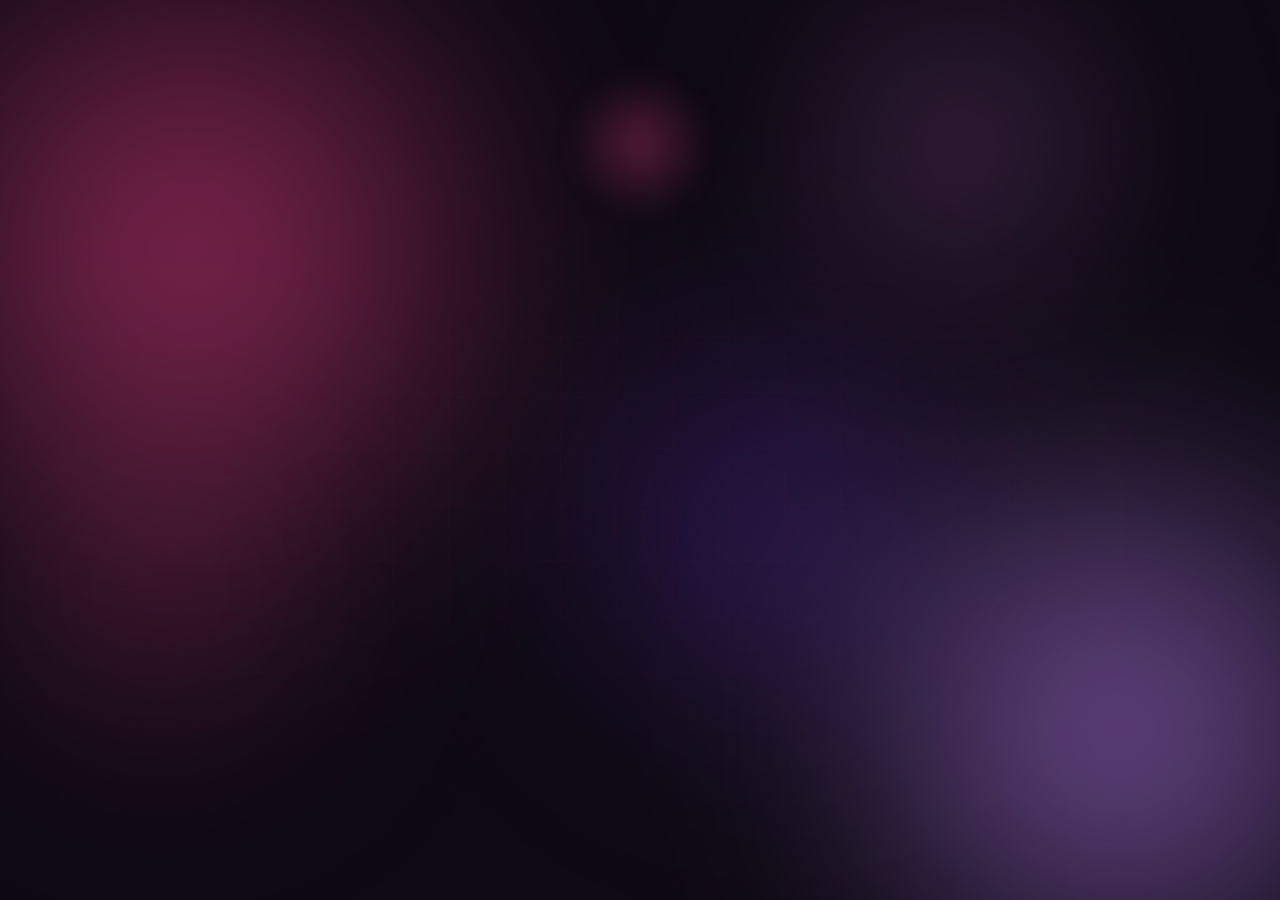
==== finley/index.html @ 8543809e "finley" ====
<!doctype html>
<html lang="en">
<head>
  <meta charset="UTF-8" />
  <meta name="viewport" content="width=device-width, initial-scale=1.0" />
  <title>Finley</title>
  <meta name="description" content="Finley Bio" />
  <meta property="og:type"        content="website" />
  <meta property="og:url"         content="https://lutschmeineeier.com/finley/" />
  <meta property="og:title"       content="Finley" />
  <meta property="og:description" content="Finley Bio" />
  <meta property="og:image"       content="https://lutschmeineeier.com/img/pfp.png" />
  <link rel="preconnect" href="https://fonts.googleapis.com" />
  <link rel="preconnect" href="https://fonts.gstatic.com" crossorigin />
  <link href="https://fonts.googleapis.com/css2?family=Syne:wght@400;500;600;700;800&family=DM+Sans:ital,opsz,wght@0,9..40,300;0,9..40,400;0,9..40,500;1,9..40,300&display=swap" rel="stylesheet" />
  <link rel="stylesheet" href="css/style.css" />
</head>
<body>
  <!-- Aurora -->
  <div class="aurora">
    <div class="aurora-blob"></div>
    <div class="aurora-blob"></div>
    <div class="aurora-blob"></div>
    <div class="aurora-blob"></div>
    <div class="aurora-blob"></div>
  </div>
  <!-- Mesh grid -->
  <div class="mesh"></div>
  <!-- Toast -->
  <div class="toast" id="toast">Copied!</div>

  <div class="wrap">
    <!-- Hero -->
    <section class="hero">
      <div class="avatar-shell">
        <div class="avatar-glow"></div>
        <div class="avatar" data-a id="s-initial"></div>
      </div>
      <h1 class="name" data-a id="s-name"></h1>
      <p class="bio" data-a id="s-bio"></p>
      <div class="socials" data-a id="s-socials"></div>
    </section>

    <!-- Discord Card -->
    <div class="dc" id="dc">
      <div class="dc-left">
        <div class="dc-avwrap">
          <img class="dc-av" id="dc-av" alt="avatar" />
          <span class="dc-dot offline" id="dc-dot"></span>
        </div>
        <div class="dc-info">
          <div class="dc-nameline">
            <span class="dc-name" id="dc-name"></span>
          </div>
          <div class="dc-sub">
            <span class="dc-handle" id="dc-handle"></span>
          </div>
        </div>
      </div>
      <span class="dc-clan" id="dc-clan">
        <img class="dc-clan-badge" id="dc-clan-badge" alt="" />
        <span id="dc-clan-tag"></span>
      </span>
    </div>

    <div class="dc-activity-bar" id="dc-activity-bar">
      <div id="dc-activity"></div>
    </div>

    <footer data-a id="s-footer"></footer>
  </div>

  <script src="js/icons.js"></script>
  <script src="js/config.js"></script>
  <script src="js/render.js"></script>
  <script src="js/lanyard.js"></script>
  <script src="js/main.js"></script>
</body>
</html>
---- finley/css/style.css ----
/* ── TOKENS ── */
:root {
  --bg:       #0d0812;
  --card:     #150e1c;
  --card2:    #1a1124;
  --border:   rgba(244,63,138,0.10);
  --border2:  rgba(255,255,255,0.05);
  --pink:     #f43f8a;
  --lavender: #c084fc;
  --white:    #f5eeff;
  --muted:    #6b5080;
  --text:     #a08ab8;
}

*, *::before, *::after { box-sizing: border-box; margin: 0; padding: 0; }
html { scroll-behavior: smooth; }

body {
  background: var(--bg);
  color: var(--text);
  font-family: "DM Sans", sans-serif;
  min-height: 100vh;
  overflow-x: hidden;
}

/* ── GRAIN ── */
body::after {
  content: "";
  position: fixed;
  inset: 0;
  background-image: url("data:image/svg+xml,%3Csvg xmlns='http://www.w3.org/2000/svg' width='200' height='200'%3E%3Cfilter id='n'%3E%3CfeTurbulence type='fractalNoise' baseFrequency='0.75' numOctaves='4' stitchTiles='stitch'/%3E%3C/filter%3E%3Crect width='200' height='200' filter='url(%23n)' opacity='0.04'/%3E%3C/svg%3E");
  pointer-events: none;
  z-index: 9998;
  opacity: 0.5;
}

/* ── AURORA BLOBS ── */
.aurora {
  position: fixed;
  inset: 0;
  z-index: 0;
  pointer-events: none;
  overflow: hidden;
}

.aurora-blob {
  position: absolute;
  border-radius: 50%;
  filter: blur(80px);
  opacity: 0.55;
  mix-blend-mode: screen;
  will-change: transform;
}

.aurora-blob:nth-child(1) {
  width: 60vw; height: 60vw;
  background: radial-gradient(circle, #f43f8a 0%, transparent 70%);
  top: -15%; left: -15%;
  animation: drift1 18s ease-in-out infinite alternate;
}
.aurora-blob:nth-child(2) {
  width: 55vw; height: 55vw;
  background: radial-gradient(circle, #c084fc 0%, transparent 70%);
  bottom: -20%; right: -15%;
  animation: drift2 22s ease-in-out infinite alternate;
}
.aurora-blob:nth-child(3) {
  width: 40vw; height: 40vw;
  background: radial-gradient(circle, #7c3aed 0%, transparent 70%);
  top: 30%; left: 40%;
  opacity: 0.3;
  animation: drift3 26s ease-in-out infinite alternate;
}
.aurora-blob:nth-child(4) {
  width: 35vw; height: 35vw;
  background: radial-gradient(circle, #f43f8a 0%, transparent 70%);
  bottom: 10%; left: -5%;
  opacity: 0.2;
  animation: drift4 20s ease-in-out infinite alternate;
}
.aurora-blob:nth-child(5) {
  width: 30vw; height: 30vw;
  background: radial-gradient(circle, #e879f9 0%, transparent 70%);
  top: -5%; right: 10%;
  opacity: 0.25;
  animation: drift1 15s ease-in-out infinite alternate-reverse;
}

@keyframes drift1 {
  from { transform: translate(0, 0) scale(1); }
  to   { transform: translate(8vw, 10vh) scale(1.12); }
}
@keyframes drift2 {
  from { transform: translate(0, 0) scale(1); }
  to   { transform: translate(-10vw, -8vh) scale(1.08); }
}
@keyframes drift3 {
  from { transform: translate(0, 0) scale(1); }
  to   { transform: translate(-6vw, 12vh) scale(0.9); }
}
@keyframes drift4 {
  from { transform: translate(0, 0) scale(1); }
  to   { transform: translate(12vw, -6vh) scale(1.15); }
}

/* ── MESH GRID ── */
body .mesh {
  position: fixed;
  inset: 0;
  z-index: 0;
  pointer-events: none;
  background-image:
    linear-gradient(rgba(244,63,138,0.04) 1px, transparent 1px),
    linear-gradient(90deg, rgba(244,63,138,0.04) 1px, transparent 1px);
  background-size: 56px 56px;
  mask-image: radial-gradient(ellipse 70% 70% at 50% 50%, black 20%, transparent 100%);
  -webkit-mask-image: radial-gradient(ellipse 70% 70% at 50% 50%, black 20%, transparent 100%);
  opacity: 0.6;
}

/* ── LAYOUT ── */
.wrap {
  position: relative;
  z-index: 1;
  max-width: 780px;
  margin: 0 auto;
  padding: 0 28px;
}

/* ── HERO ── */
.hero {
  padding: 90px 0 60px;
  text-align: center;
  display: flex;
  flex-direction: column;
  align-items: center;
}

/* ── AVATAR ── */
.avatar-shell {
  position: relative;
  width: 108px;
  height: 108px;
  margin-bottom: 28px;
}

.avatar-glow {
  position: absolute;
  inset: -18px;
  border-radius: 50%;
  background: radial-gradient(circle, rgba(244,63,138,0.30) 0%, transparent 70%);
  filter: blur(12px);
  animation: pulse-glow 4s ease-in-out infinite;
}

@keyframes pulse-glow {
  0%, 100% { opacity: 0.6; transform: scale(1); }
  50%       { opacity: 1;   transform: scale(1.12); }
}

@property --ring-angle {
  syntax: '<angle>';
  inherits: false;
  initial-value: 0deg;
}

.avatar {
  position: relative;
  width: 108px;
  height: 108px;
  border-radius: 50%;
  display: flex;
  align-items: center;
  justify-content: center;
  font-size: 40px;
  font-weight: 800;
  color: var(--pink);
  padding: 3px;
  background:
    linear-gradient(var(--bg), var(--bg)) padding-box,
    linear-gradient(var(--ring-angle, 0deg), #f43f8a, #c084fc, #f43f8a) border-box;
  border: 3px solid transparent;
  animation: bob 5s ease-in-out infinite, ring-spin 3s linear infinite;
  cursor: pointer;
}

@keyframes ring-spin { to { --ring-angle: 360deg; } }
@keyframes bob {
  0%, 100% { transform: translateY(0); }
  50%       { transform: translateY(-6px); }
}

@keyframes avatar-pop {
  0%   { transform: scale(1); }
  40%  { transform: scale(1.18) rotate(-6deg); }
  70%  { transform: scale(0.94) rotate(4deg); }
  100% { transform: scale(1) rotate(0deg); }
}
.avatar.popping { animation: avatar-pop 0.4s ease, ring-spin 3s linear infinite !important; }

/* ── NAME ── */
.name {
  font-family: "Syne", sans-serif;
  font-size: clamp(72px, 18vw, 120px);
  font-weight: 800;
  letter-spacing: -4px;
  color: var(--white);
  line-height: 0.9;
  margin-bottom: 18px;
  background: linear-gradient(135deg, #fff 30%, var(--lavender) 70%, var(--pink) 100%);
  -webkit-background-clip: text;
  -webkit-text-fill-color: transparent;
  background-clip: text;
}

.bio {
  font-size: 15px;
  color: var(--muted);
  margin-bottom: 36px;
  letter-spacing: 0.01em;
  min-height: 22px;
}

/* ── SOCIALS ── */
.socials {
  display: flex;
  justify-content: center;
  gap: 7px;
  flex-wrap: wrap;
  max-width: 480px;
}

.tooltip-wrap { position: relative; display: inline-flex; }

.social {
  display: flex;
  align-items: center;
  gap: 7px;
  padding: 0 14px 0 11px;
  height: 36px;
  border-radius: 100px;
  background: rgba(255,255,255,0.035);
  border: 1px solid rgba(255,255,255,0.07);
  color: var(--text);
  text-decoration: none;
  font-size: 12.5px;
  font-weight: 500;
  letter-spacing: 0.01em;
  white-space: nowrap;
  transition: background 0.18s, border-color 0.18s, color 0.18s, transform 0.18s, box-shadow 0.18s;
  position: relative;
  overflow: hidden;
}

.social::before {
  content: '';
  position: absolute;
  inset: 0;
  background: linear-gradient(135deg, rgba(244,63,138,0.12), rgba(192,132,252,0.08));
  opacity: 0;
  transition: opacity 0.2s;
}

.social:hover {
  border-color: rgba(244,63,138,0.28);
  color: var(--white);
  transform: translateY(-2px);
  box-shadow: 0 6px 20px rgba(244,63,138,0.12);
}
.social:hover::before { opacity: 1; }

.social svg {
  width: 14px;
  height: 14px;
  fill: currentColor;
  flex-shrink: 0;
  position: relative;
  z-index: 1;
  opacity: 0.75;
  transition: opacity 0.18s;
}
.social:hover svg { opacity: 1; }
.social span { position: relative; z-index: 1; }

.tooltip { display: none; }
.tooltip-wrap { display: inline-flex; }

/* ── DISCORD CARD ── */
.dc {
  position: relative;
  display: flex;
  align-items: center;
  justify-content: space-between;
  gap: 16px;
  background: rgba(18,11,26,0.65);
  backdrop-filter: blur(20px);
  -webkit-backdrop-filter: blur(20px);
  border: 1px solid rgba(244,63,138,0.12);
  border-radius: 20px;
  padding: 18px 20px;
  margin: 28px 0 0;
  opacity: 0;
  transition: opacity 0.4s ease;
  overflow: hidden;
}

/* gradient top line */
.dc::before {
  content: '';
  position: absolute;
  top: 0; left: 0; right: 0;
  height: 1px;
  background: linear-gradient(90deg, transparent, rgba(244,63,138,0.6), rgba(192,132,252,0.6), transparent);
}

.dc.ready { opacity: 1; }

.dc-left { display: flex; align-items: center; gap: 14px; min-width: 0; }
.dc-avwrap { position: relative; flex-shrink: 0; }

.dc-av {
  width: 52px; height: 52px;
  border-radius: 50%;
  display: block;
  background: var(--card);
  border: 2px solid rgba(244,63,138,0.2);
}

.dc-dot {
  position: absolute;
  bottom: 1px; right: 1px;
  width: 13px; height: 13px;
  border-radius: 50%;
  border: 2.5px solid #0d0812;
  background: var(--muted);
  transition: background 0.3s;
}
.dc-dot.online  { background: #23a55a; box-shadow: 0 0 6px rgba(35,165,90,0.5); }
.dc-dot.idle    { background: #f0b232; }
.dc-dot.dnd     { background: #f23f43; }
.dc-dot.offline { background: #545458; }

.dc-info { min-width: 0; }
.dc-nameline { display: flex; align-items: center; gap: 7px; margin-bottom: 3px; }
.dc-name { font-family: "Syne", sans-serif; font-size: 15px; font-weight: 700; color: var(--white); white-space: nowrap; }

.dc-clan {
  display: none;
  align-items: center;
  gap: 6px;
  font-size: 11.5px;
  font-weight: 700;
  color: var(--pink);
  background: rgba(244,63,138,0.08);
  border: 1px solid rgba(244,63,138,0.18);
  border-radius: 100px;
  padding: 3px 10px 3px 7px;
  white-space: nowrap;
}
.dc-clan-badge { width: 16px; height: 16px; object-fit: contain; display: block; }

.dc-sub { display: flex; align-items: center; gap: 5px; min-width: 0; }
.dc-handle { font-size: 12px; color: var(--muted); white-space: nowrap; flex-shrink: 0; }

/* ── DISCORD ACTIVITY ── */
.dc-activity-bar {
  display: none;
  flex-direction: column;
  background: rgba(18,11,26,0.55);
  backdrop-filter: blur(16px);
  -webkit-backdrop-filter: blur(16px);
  border: 1px solid rgba(244,63,138,0.10);
  border-radius: 16px;
  margin-top: 6px;
  overflow: hidden;
}
.dc-activity-bar.visible { display: flex; }

.dc-act-row {
  display: flex;
  align-items: center;
  gap: 14px;
  padding: 13px 20px;
  min-width: 0;
}
.dc-act-row + .dc-act-row { border-top: 1px solid rgba(255,255,255,0.04); }

.dc-spot { display: flex; align-items: center; gap: 12px; width: 100%; }
.dc-art { width: 44px; height: 44px; border-radius: 8px; object-fit: cover; flex-shrink: 0; box-shadow: 0 4px 12px rgba(0,0,0,0.4); }
.dc-track { display: flex; flex-direction: column; gap: 2px; flex: 1; min-width: 0; }
.dc-song { font-size: 13px; font-weight: 600; color: var(--white); white-space: nowrap; overflow: hidden; text-overflow: ellipsis; }
.dc-artist { font-size: 12px; color: var(--muted); white-space: nowrap; overflow: hidden; text-overflow: ellipsis; }
.dc-game { font-size: 13px; color: var(--text); }
.dc-spot-icon { width: 16px; height: 16px; fill: #1db954; flex-shrink: 0; }

.dc-custom { display: flex; align-items: center; gap: 8px; width: 100%; min-width: 0; }
.dc-custom-text { font-size: 13px; color: var(--text); white-space: nowrap; overflow: hidden; text-overflow: ellipsis; }

.dc-rich { display: flex; align-items: center; gap: 14px; flex: 1; min-width: 0; }
.dc-rich-art-wrap { position: relative; flex-shrink: 0; }
.dc-rich-art { width: 50px; height: 50px; border-radius: 10px; object-fit: cover; display: block; background: var(--card); box-shadow: 0 4px 14px rgba(0,0,0,0.45); }
.dc-rich-small { position: absolute; bottom: -4px; right: -4px; width: 18px; height: 18px; border-radius: 50%; border: 2px solid #0d0812; object-fit: cover; }
.dc-rich-info { display: flex; flex-direction: column; gap: 3px; flex: 1; min-width: 0; }
.dc-rich-label { font-size: 9.5px; font-weight: 700; letter-spacing: 0.12em; text-transform: uppercase; color: var(--pink); opacity: 0.85; }
.dc-rich-name { font-size: 13px; font-weight: 600; color: var(--white); white-space: nowrap; overflow: hidden; text-overflow: ellipsis; }
.dc-rich-detail, .dc-rich-state { font-size: 12px; color: var(--muted); white-space: nowrap; overflow: hidden; text-overflow: ellipsis; }
.dc-rich-time { font-size: 11px; color: var(--muted); font-variant-numeric: tabular-nums; margin-top: 1px; }

/* ── PROJECTS ── */
.section-title {
  font-family: "Syne", sans-serif;
  font-size: 10px;
  font-weight: 700;
  letter-spacing: 0.20em;
  text-transform: uppercase;
  color: var(--pink);
  margin: 56px 0 16px;
  opacity: 0.7;
}

.grid {
  display: grid;
  grid-template-columns: repeat(2, 1fr);
  gap: 12px;
  margin-bottom: 72px;
}

@media (max-width: 520px) { .grid { grid-template-columns: 1fr; } }

.card {
  background: rgba(21,14,28,0.55);
  backdrop-filter: blur(12px);
  -webkit-backdrop-filter: blur(12px);
  border: 1px solid var(--border2);
  border-radius: 16px;
  overflow: hidden;
  text-decoration: none;
  color: inherit;
  display: flex;
  flex-direction: column;
  transition: border-color 0.22s, transform 0.22s, box-shadow 0.22s;
}

.card:hover {
  border-color: rgba(244,63,138,0.25);
  transform: translateY(-4px);
  box-shadow: 0 16px 40px rgba(0,0,0,0.5), 0 0 0 1px rgba(244,63,138,0.08);
}

.thumb { position: relative; height: 160px; overflow: hidden; flex-shrink: 0; }
.thumb-bg { position: absolute; inset: 0; }
.thumb-emoji { position: absolute; inset: 0; display: flex; align-items: center; justify-content: center; font-size: 44px; }

.thumb img {
  position: absolute; inset: 0;
  width: 100%; height: 100%;
  object-fit: cover; display: block; z-index: 1;
}

.thumb::after {
  content: '';
  position: absolute; inset: 0;
  background: linear-gradient(to bottom, transparent 50%, rgba(13,8,18,0.6) 100%);
  z-index: 2;
}

/* Shimmer on hover */
.thumb::before {
  content: '';
  position: absolute; inset: 0;
  background: linear-gradient(105deg, transparent 40%, rgba(244,63,138,0.10) 50%, transparent 60%);
  background-size: 200% 100%;
  background-position: 200% 0;
  transition: background-position 0.55s ease;
  z-index: 3;
}
.card:hover .thumb::before { background-position: -200% 0; }

.card-body { padding: 14px 16px 16px; display: flex; flex-direction: column; gap: 6px; flex: 1; }
.card-name { font-family: "Syne", sans-serif; font-size: 14px; font-weight: 700; color: var(--white); }
.card-desc { font-size: 12.5px; color: var(--muted); line-height: 1.65; }

.tags { display: flex; flex-wrap: wrap; gap: 5px; margin-top: 6px; }
.tag {
  font-size: 10px;
  font-weight: 600;
  letter-spacing: 0.04em;
  padding: 2px 8px;
  border-radius: 100px;
  background: rgba(244,63,138,0.07);
  border: 1px solid rgba(244,63,138,0.18);
  color: var(--pink);
}

/* ── TOAST ── */
.toast {
  position: fixed;
  bottom: 32px; left: 50%;
  transform: translateX(-50%) translateY(8px);
  background: #1e1429;
  border: 1px solid rgba(244,63,138,0.2);
  color: var(--white);
  font-size: 13px; font-weight: 500;
  padding: 8px 18px;
  border-radius: 12px;
  opacity: 0;
  pointer-events: none;
  transition: opacity 0.2s ease, transform 0.2s ease;
  z-index: 9997;
}
.toast.show { opacity: 1; transform: translateX(-50%) translateY(0); }


/* ── FOOTER ── */
footer { text-align: center; padding-bottom: 52px; font-size: 12px; color: var(--muted); letter-spacing: 0.02em; }

/* ── ENTRANCE ANIMATION ── */
[data-a] { opacity: 0; transform: translateY(16px); }

@keyframes blink {
  0%, 100% { opacity: 1; }
  50%       { opacity: 0; }
}

/* ── DC BADGE ── */
.dc-badge { width: 18px; height: 18px; object-fit: contain; flex-shrink: 0; }
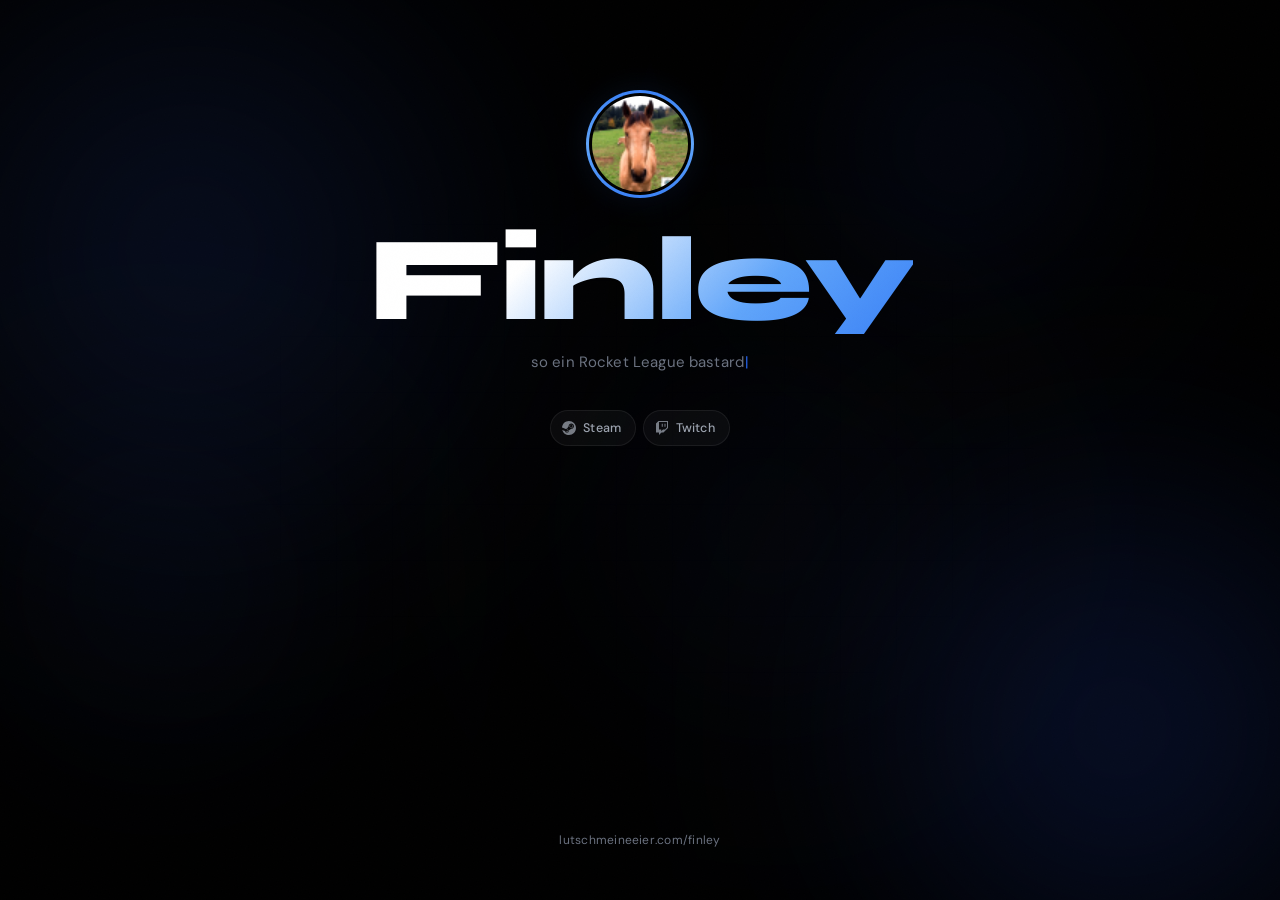
==== commit 39f2988f: "embed" ====
--- a/finley/index.html
+++ b/finley/index.html
@@ -9,7 +9,7 @@
   <meta property="og:url"         content="https://lutschmeineeier.com/finley/" />
   <meta property="og:title"       content="Finley" />
   <meta property="og:description" content="Finley Bio" />
-  <meta property="og:image"       content="https://lutschmeineeier.com/img/pfp.png" />
+  <meta property="og:image"       content="https://lutschmeineeier.com/finley/img/pfp.png" />
   <link rel="preconnect" href="https://fonts.googleapis.com" />
   <link rel="preconnect" href="https://fonts.gstatic.com" crossorigin />
   <link href="https://fonts.googleapis.com/css2?family=Syne:wght@400;500;600;700;800&family=DM+Sans:ital,opsz,wght@0,9..40,300;0,9..40,400;0,9..40,500;1,9..40,300&display=swap" rel="stylesheet" />
--- a/finley/css/style.css
+++ b/finley/css/style.css
@@ -1,15 +1,15 @@
 /* ── TOKENS ── */
 :root {
-  --bg:       #0d0812;
-  --card:     #150e1c;
-  --card2:    #1a1124;
-  --border:   rgba(244,63,138,0.10);
-  --border2:  rgba(255,255,255,0.05);
-  --pink:     #f43f8a;
-  --lavender: #c084fc;
-  --white:    #f5eeff;
-  --muted:    #6b5080;
-  --text:     #a08ab8;
+  --bg:       #000000;
+  --card:     #0a0a0a;
+  --card2:    #121212;
+  --border:   rgba(59,130,246,0.08);
+  --border2:  rgba(255,255,255,0.03);
+  --pink:     #2563eb;
+  --lavender: #3b82f6;
+  --white:    #ffffff;
+  --muted:    #6b7280;
+  --text:     #9ca3af;
 }
 
 *, *::before, *::after { box-sizing: border-box; margin: 0; padding: 0; }
@@ -21,6 +21,8 @@
   font-family: "DM Sans", sans-serif;
   min-height: 100vh;
   overflow-x: hidden;
+  display: flex;
+  flex-direction: column;
 }
 
 /* ── GRAIN ── */
@@ -31,7 +33,7 @@
   background-image: url("data:image/svg+xml,%3Csvg xmlns='http://www.w3.org/2000/svg' width='200' height='200'%3E%3Cfilter id='n'%3E%3CfeTurbulence type='fractalNoise' baseFrequency='0.75' numOctaves='4' stitchTiles='stitch'/%3E%3C/filter%3E%3Crect width='200' height='200' filter='url(%23n)' opacity='0.04'/%3E%3C/svg%3E");
   pointer-events: none;
   z-index: 9998;
-  opacity: 0.5;
+  opacity: 0.25;
 }
 
 /* ── AURORA BLOBS ── */
@@ -47,42 +49,42 @@
   position: absolute;
   border-radius: 50%;
   filter: blur(80px);
-  opacity: 0.55;
+  opacity: 0.25;
   mix-blend-mode: screen;
   will-change: transform;
 }
 
 .aurora-blob:nth-child(1) {
   width: 60vw; height: 60vw;
-  background: radial-gradient(circle, #f43f8a 0%, transparent 70%);
+  background: radial-gradient(circle, #1e3a8a 0%, transparent 70%);
   top: -15%; left: -15%;
   animation: drift1 18s ease-in-out infinite alternate;
 }
 .aurora-blob:nth-child(2) {
   width: 55vw; height: 55vw;
-  background: radial-gradient(circle, #c084fc 0%, transparent 70%);
+  background: radial-gradient(circle, #1e40af 0%, transparent 70%);
   bottom: -20%; right: -15%;
   animation: drift2 22s ease-in-out infinite alternate;
 }
 .aurora-blob:nth-child(3) {
   width: 40vw; height: 40vw;
-  background: radial-gradient(circle, #7c3aed 0%, transparent 70%);
+  background: radial-gradient(circle, #172554 0%, transparent 70%);
   top: 30%; left: 40%;
-  opacity: 0.3;
+  opacity: 0.15;
   animation: drift3 26s ease-in-out infinite alternate;
 }
 .aurora-blob:nth-child(4) {
   width: 35vw; height: 35vw;
-  background: radial-gradient(circle, #f43f8a 0%, transparent 70%);
+  background: radial-gradient(circle, #1e3a8a 0%, transparent 70%);
   bottom: 10%; left: -5%;
-  opacity: 0.2;
+  opacity: 0.12;
   animation: drift4 20s ease-in-out infinite alternate;
 }
 .aurora-blob:nth-child(5) {
   width: 30vw; height: 30vw;
-  background: radial-gradient(circle, #e879f9 0%, transparent 70%);
+  background: radial-gradient(circle, #1e40af 0%, transparent 70%);
   top: -5%; right: 10%;
-  opacity: 0.25;
+  opacity: 0.15;
   animation: drift1 15s ease-in-out infinite alternate-reverse;
 }
 
@@ -110,12 +112,12 @@
   z-index: 0;
   pointer-events: none;
   background-image:
-    linear-gradient(rgba(244,63,138,0.04) 1px, transparent 1px),
-    linear-gradient(90deg, rgba(244,63,138,0.04) 1px, transparent 1px);
+    linear-gradient(rgba(59,130,246,0.02) 1px, transparent 1px),
+    linear-gradient(90deg, rgba(59,130,246,0.02) 1px, transparent 1px);
   background-size: 56px 56px;
   mask-image: radial-gradient(ellipse 70% 70% at 50% 50%, black 20%, transparent 100%);
   -webkit-mask-image: radial-gradient(ellipse 70% 70% at 50% 50%, black 20%, transparent 100%);
-  opacity: 0.6;
+  opacity: 0.3;
 }
 
 /* ── LAYOUT ── */
@@ -125,6 +127,9 @@
   max-width: 780px;
   margin: 0 auto;
   padding: 0 28px;
+  flex: 1;
+  display: flex;
+  flex-direction: column;
 }
 
 /* ── HERO ── */
@@ -148,7 +153,7 @@
   position: absolute;
   inset: -18px;
   border-radius: 50%;
-  background: radial-gradient(circle, rgba(244,63,138,0.30) 0%, transparent 70%);
+  background: radial-gradient(circle, rgba(59,130,246,0.20) 0%, transparent 70%);
   filter: blur(12px);
   animation: pulse-glow 4s ease-in-out infinite;
 }
@@ -178,7 +183,7 @@
   padding: 3px;
   background:
     linear-gradient(var(--bg), var(--bg)) padding-box,
-    linear-gradient(var(--ring-angle, 0deg), #f43f8a, #c084fc, #f43f8a) border-box;
+    linear-gradient(var(--ring-angle, 0deg), #3b82f6, #60a5fa, #3b82f6) border-box;
   border: 3px solid transparent;
   animation: bob 5s ease-in-out infinite, ring-spin 3s linear infinite;
   cursor: pointer;
@@ -207,7 +212,7 @@
   color: var(--white);
   line-height: 0.9;
   margin-bottom: 18px;
-  background: linear-gradient(135deg, #fff 30%, var(--lavender) 70%, var(--pink) 100%);
+  background: linear-gradient(135deg, #fff 30%, #60a5fa 70%, #3b82f6 100%);
   -webkit-background-clip: text;
   -webkit-text-fill-color: transparent;
   background-clip: text;
@@ -256,16 +261,16 @@
   content: '';
   position: absolute;
   inset: 0;
-  background: linear-gradient(135deg, rgba(244,63,138,0.12), rgba(192,132,252,0.08));
+  background: linear-gradient(135deg, rgba(59,130,246,0.12), rgba(96,165,250,0.08));
   opacity: 0;
   transition: opacity 0.2s;
 }
 
 .social:hover {
-  border-color: rgba(244,63,138,0.28);
+  border-color: rgba(59,130,246,0.28);
   color: var(--white);
   transform: translateY(-2px);
-  box-shadow: 0 6px 20px rgba(244,63,138,0.12);
+  box-shadow: 0 6px 20px rgba(59,130,246,0.12);
 }
 .social:hover::before { opacity: 1; }
 
@@ -292,10 +297,10 @@
   align-items: center;
   justify-content: space-between;
   gap: 16px;
-  background: rgba(18,11,26,0.65);
+  background: rgba(10,10,10,0.75);
   backdrop-filter: blur(20px);
   -webkit-backdrop-filter: blur(20px);
-  border: 1px solid rgba(244,63,138,0.12);
+  border: 1px solid rgba(59,130,246,0.15);
   border-radius: 20px;
   padding: 18px 20px;
   margin: 28px 0 0;
@@ -310,7 +315,7 @@
   position: absolute;
   top: 0; left: 0; right: 0;
   height: 1px;
-  background: linear-gradient(90deg, transparent, rgba(244,63,138,0.6), rgba(192,132,252,0.6), transparent);
+  background: linear-gradient(90deg, transparent, rgba(59,130,246,0.6), rgba(96,165,250,0.6), transparent);
 }
 
 .dc.ready { opacity: 1; }
@@ -323,7 +328,7 @@
   border-radius: 50%;
   display: block;
   background: var(--card);
-  border: 2px solid rgba(244,63,138,0.2);
+  border: 2px solid rgba(59,130,246,0.2);
 }
 
 .dc-dot {
@@ -331,7 +336,7 @@
   bottom: 1px; right: 1px;
   width: 13px; height: 13px;
   border-radius: 50%;
-  border: 2.5px solid #0d0812;
+  border: 2.5px solid #000000;
   background: var(--muted);
   transition: background 0.3s;
 }
@@ -351,8 +356,8 @@
   font-size: 11.5px;
   font-weight: 700;
   color: var(--pink);
-  background: rgba(244,63,138,0.08);
-  border: 1px solid rgba(244,63,138,0.18);
+  background: rgba(59,130,246,0.08);
+  border: 1px solid rgba(59,130,246,0.18);
   border-radius: 100px;
   padding: 3px 10px 3px 7px;
   white-space: nowrap;
@@ -366,10 +371,10 @@
 .dc-activity-bar {
   display: none;
   flex-direction: column;
-  background: rgba(18,11,26,0.55);
+  background: rgba(10,10,10,0.65);
   backdrop-filter: blur(16px);
   -webkit-backdrop-filter: blur(16px);
-  border: 1px solid rgba(244,63,138,0.10);
+  border: 1px solid rgba(59,130,246,0.12);
   border-radius: 16px;
   margin-top: 6px;
   overflow: hidden;
@@ -399,7 +404,7 @@
 .dc-rich { display: flex; align-items: center; gap: 14px; flex: 1; min-width: 0; }
 .dc-rich-art-wrap { position: relative; flex-shrink: 0; }
 .dc-rich-art { width: 50px; height: 50px; border-radius: 10px; object-fit: cover; display: block; background: var(--card); box-shadow: 0 4px 14px rgba(0,0,0,0.45); }
-.dc-rich-small { position: absolute; bottom: -4px; right: -4px; width: 18px; height: 18px; border-radius: 50%; border: 2px solid #0d0812; object-fit: cover; }
+.dc-rich-small { position: absolute; bottom: -4px; right: -4px; width: 18px; height: 18px; border-radius: 50%; border: 2px solid #000000; object-fit: cover; }
 .dc-rich-info { display: flex; flex-direction: column; gap: 3px; flex: 1; min-width: 0; }
 .dc-rich-label { font-size: 9.5px; font-weight: 700; letter-spacing: 0.12em; text-transform: uppercase; color: var(--pink); opacity: 0.85; }
 .dc-rich-name { font-size: 13px; font-weight: 600; color: var(--white); white-space: nowrap; overflow: hidden; text-overflow: ellipsis; }
@@ -428,7 +433,7 @@
 @media (max-width: 520px) { .grid { grid-template-columns: 1fr; } }
 
 .card {
-  background: rgba(21,14,28,0.55);
+  background: rgba(10,10,10,0.65);
   backdrop-filter: blur(12px);
   -webkit-backdrop-filter: blur(12px);
   border: 1px solid var(--border2);
@@ -442,9 +447,9 @@
 }
 
 .card:hover {
-  border-color: rgba(244,63,138,0.25);
+  border-color: rgba(59,130,246,0.25);
   transform: translateY(-4px);
-  box-shadow: 0 16px 40px rgba(0,0,0,0.5), 0 0 0 1px rgba(244,63,138,0.08);
+  box-shadow: 0 16px 40px rgba(0,0,0,0.5), 0 0 0 1px rgba(59,130,246,0.08);
 }
 
 .thumb { position: relative; height: 160px; overflow: hidden; flex-shrink: 0; }
@@ -460,7 +465,7 @@
 .thumb::after {
   content: '';
   position: absolute; inset: 0;
-  background: linear-gradient(to bottom, transparent 50%, rgba(13,8,18,0.6) 100%);
+  background: linear-gradient(to bottom, transparent 50%, rgba(0,0,0,0.6) 100%);
   z-index: 2;
 }
 
@@ -468,7 +473,7 @@
 .thumb::before {
   content: '';
   position: absolute; inset: 0;
-  background: linear-gradient(105deg, transparent 40%, rgba(244,63,138,0.10) 50%, transparent 60%);
+  background: linear-gradient(105deg, transparent 40%, rgba(59,130,246,0.10) 50%, transparent 60%);
   background-size: 200% 100%;
   background-position: 200% 0;
   transition: background-position 0.55s ease;
@@ -487,8 +492,8 @@
   letter-spacing: 0.04em;
   padding: 2px 8px;
   border-radius: 100px;
-  background: rgba(244,63,138,0.07);
-  border: 1px solid rgba(244,63,138,0.18);
+  background: rgba(59,130,246,0.07);
+  border: 1px solid rgba(59,130,246,0.18);
   color: var(--pink);
 }
 
@@ -497,8 +502,8 @@
   position: fixed;
   bottom: 32px; left: 50%;
   transform: translateX(-50%) translateY(8px);
-  background: #1e1429;
-  border: 1px solid rgba(244,63,138,0.2);
+  background: #0a1220;
+  border: 1px solid rgba(59,130,246,0.2);
   color: var(--white);
   font-size: 13px; font-weight: 500;
   padding: 8px 18px;
@@ -512,7 +517,14 @@
 
 
 /* ── FOOTER ── */
-footer { text-align: center; padding-bottom: 52px; font-size: 12px; color: var(--muted); letter-spacing: 0.02em; }
+footer {
+  text-align: center;
+  padding: 32px 0 52px;
+  font-size: 12px;
+  color: var(--muted);
+  letter-spacing: 0.02em;
+  margin-top: auto;
+}
 
 /* ── ENTRANCE ANIMATION ── */
 [data-a] { opacity: 0; transform: translateY(16px); }
